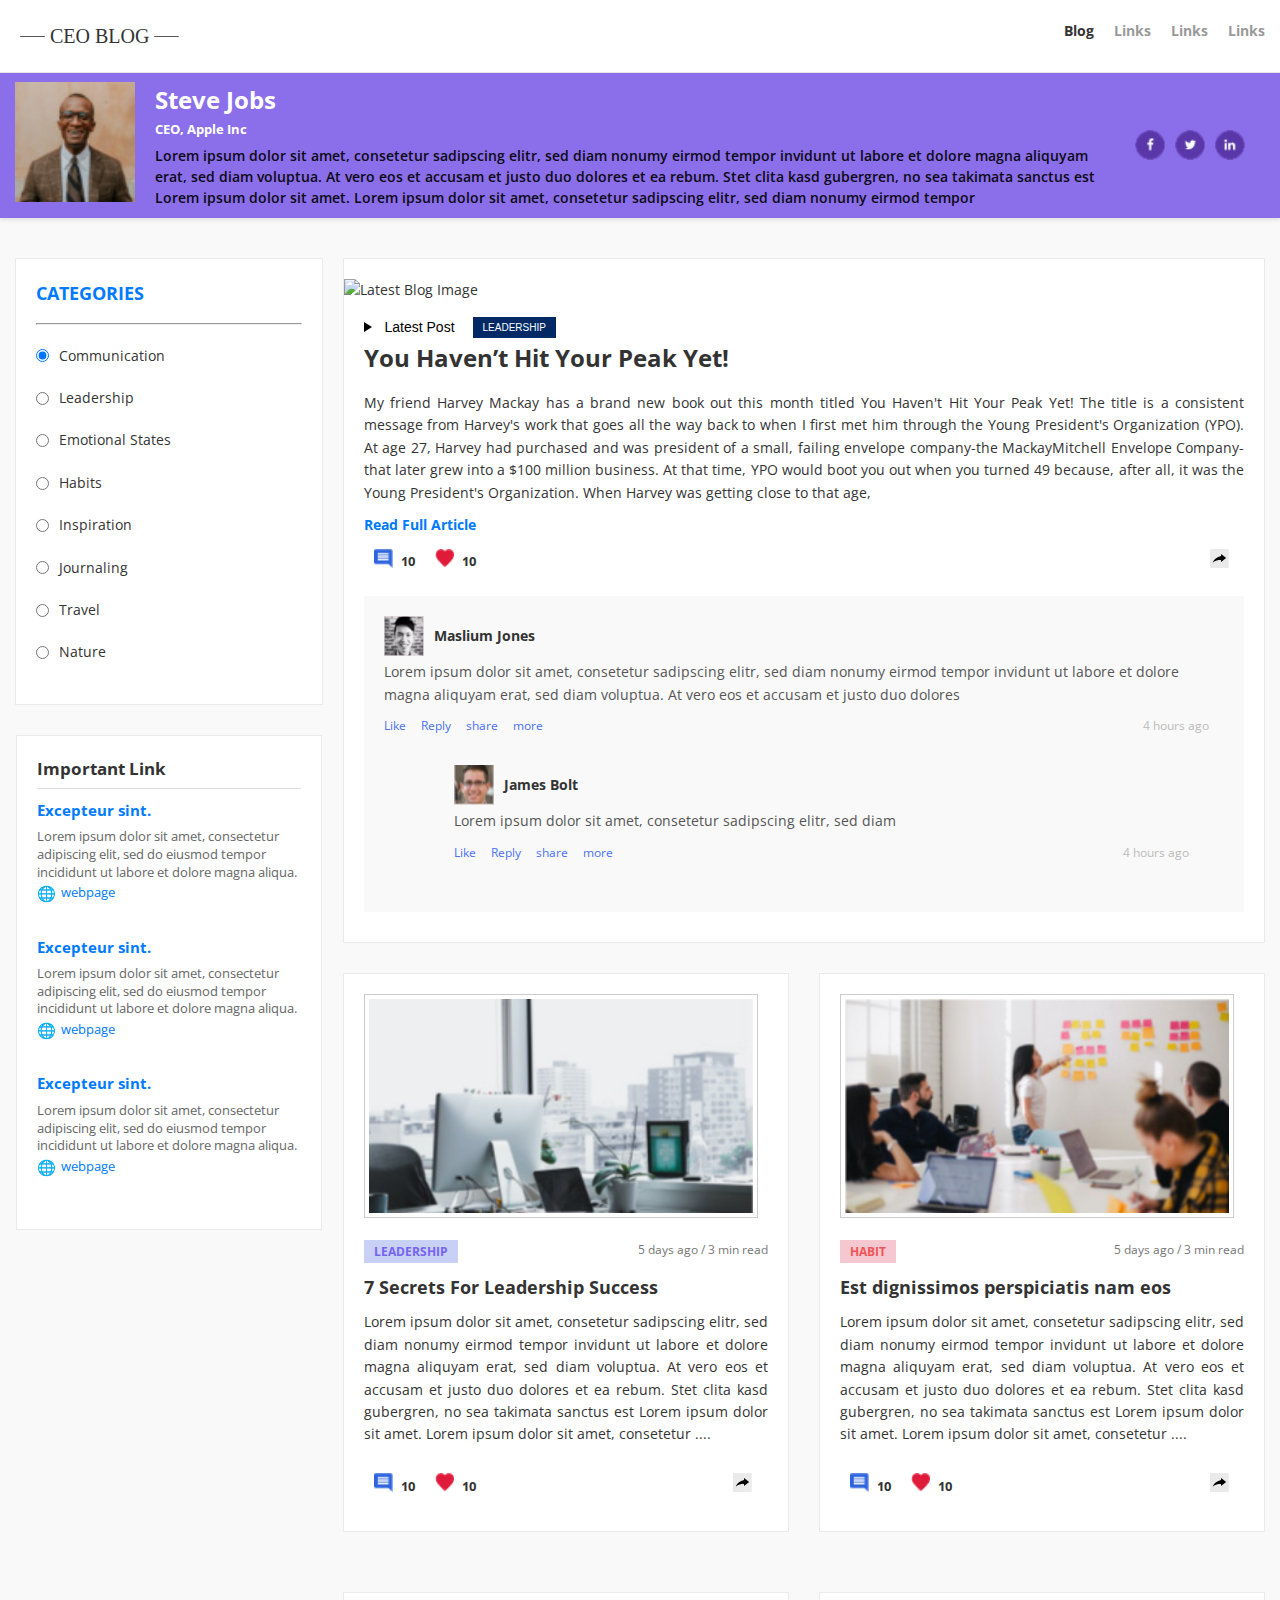
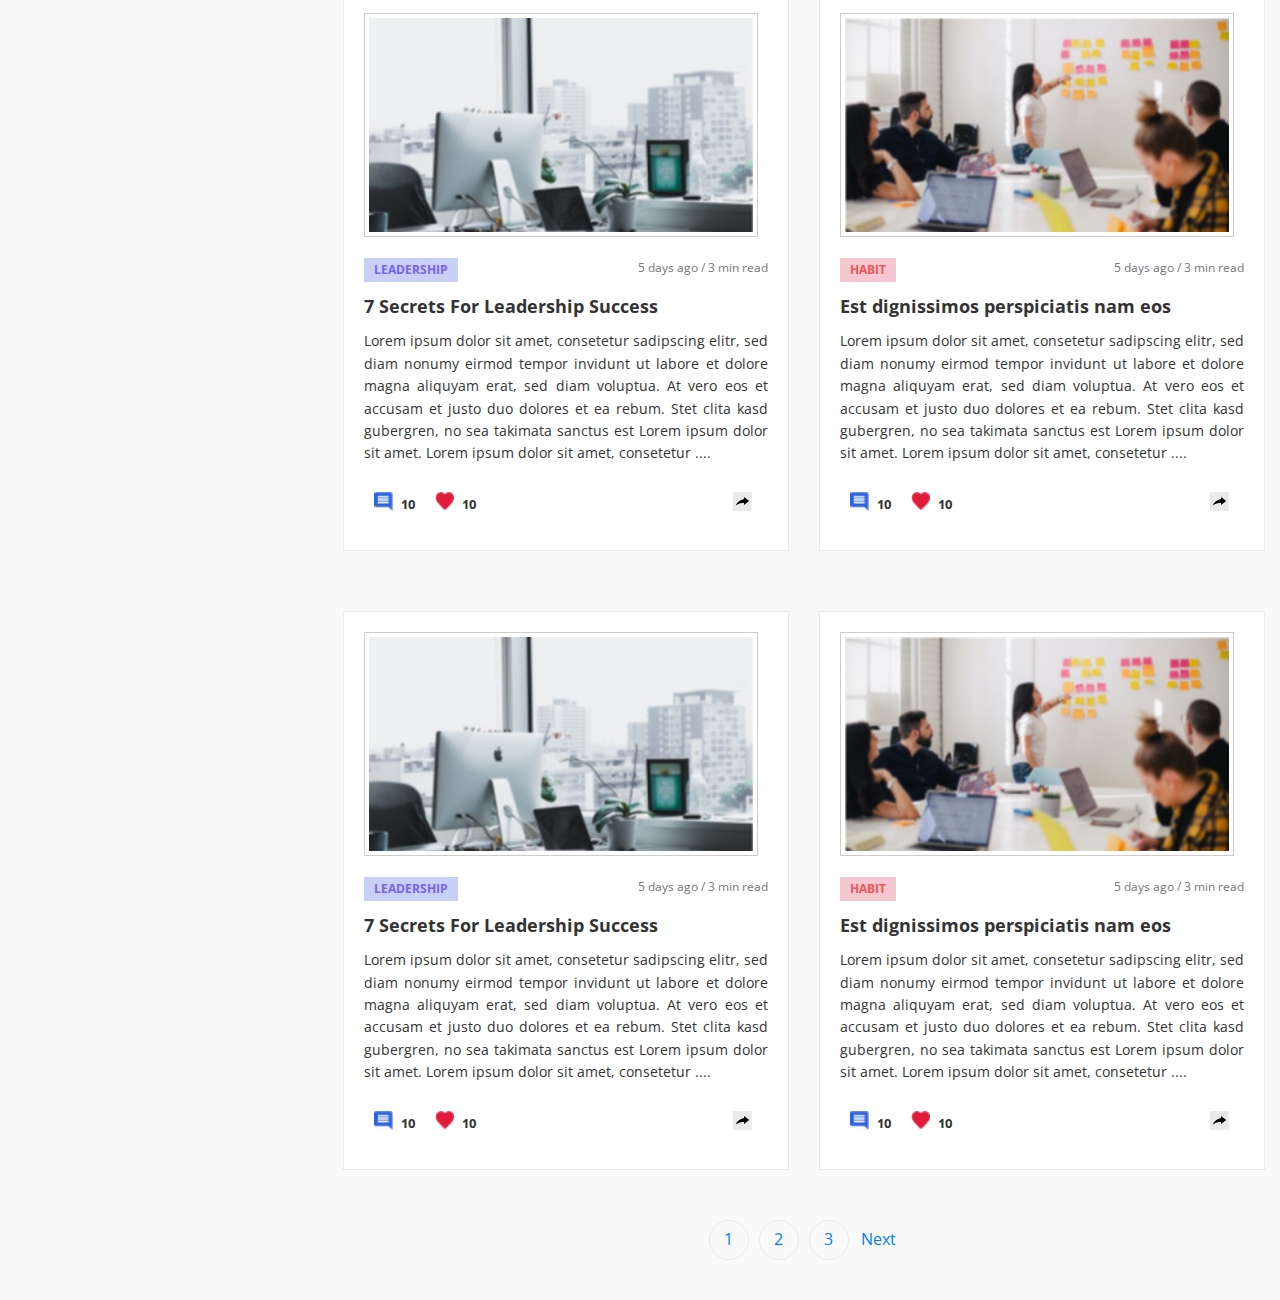
==== index.html @ 0f094ce0 "first commit" ====
<!DOCTYPE html>
<html lang="en">
  <head>
    <meta charset="UTF-8" />
    <meta name="viewport" content="width=device-width, initial-scale=1.0" />
    <title>CEO Blog</title>
    <!---------------------------------------------------- Google Fonts --------------------------------------------->
    <link
      href="https://fonts.googleapis.com/css2?family=Open+Sans:wght@400;700&display=swap"
      rel="stylesheet"
    />
    <!------------------------------------------------ -----CSS Stylesheet---------------------------------------------- -->
    <link rel="stylesheet" href="css/style.css" />
  </head>
  <body>
    <!-- ----------------------------------------------------Header Section --------------------------------------->
	<header class="header">
		<div class="container">
			<div class="logo">
				<div class="line"><img src="../assets/minus.png" alt=""></div>
				<a href="index.html">CEO BLOG</a>
				<div class="line"><img src="../assets//minus.png" alt=""></div>
			  </div>
			  
		  <nav class="navigation">
			<ul class="nav">
			  <li><a href="#">Blog</a></li>
			  <li class="nav-links"><a href="#">Links</a></li>
			  <li class="nav-links"><a href="#">Links</a></li>
			  <li class="nav-links"><a href="#">Links</a></li>
			</ul>
		  </nav>
		</div>
	  </header>
	  
	  <!-----------------------------------------------------Profile section -------------------------------------------->

	  <section class="profile">
        <div>
            <img src="../assets/steve.jpg" alt="" />
        </div>

        <div class="profile-content">
            <h2>Steve Jobs</h2>
            <h5>CEO, Apple Inc</h5>
            <p>
                Lorem ipsum dolor sit amet, consetetur sadipscing elitr, sed diam
                nonumy eirmod tempor invidunt ut labore et dolore magna aliquyam erat,
                sed diam voluptua. At vero eos et accusam et justo duo dolores et ea
                rebum. Stet clita kasd gubergren, no sea takimata sanctus est Lorem
                ipsum dolor sit amet. Lorem ipsum dolor sit amet, consetetur
                sadipscing elitr, sed diam nonumy eirmod tempor
            </p>
        </div>

        <div class="profile-icons">
            <img src="../assets/icon-fb.png" alt="" />
            <img src="../assets/icon-twitter.png" alt="" />
            <img src="../assets/icon-linkedin.png" alt="" />
        </div>
    </section>
    <!-- -------------------------------------------------------------Main Content Section-------------------------------------------------------- -->
    <main class="main-content">
      <div class="container">
        <!-- --------------------------------------------Sidebar ---------------------------------------------->
        <aside class="sidebar">
          <section class="categories">
            <h2>CATEGORIES</h2>
            <hr />
            <ul>
              <li>
                <label>
                  <input type="radio" name="category" checked />
                  Communication
                </label>
              </li>
              <li>
                <label>
                  <input type="radio" name="category" />
                  Leadership
                </label>
              </li>
              <li>
                <label>
                  <input type="radio" name="category" />
                  Emotional States
                </label>
              </li>
              <li>
                <label>
                  <input type="radio" name="category" />
                  Habits
                </label>
              </li>
              <li>
                <label>
                  <input type="radio" name="category" />
                  Inspiration
                </label>
              </li>
              <li>
                <label>
                  <input type="radio" name="category" />
                  Journaling
                </label>
              </li>
              <li>
                <label>
                  <input type="radio" name="category" />
                  Travel
                </label>
              </li>
              <li>
                <label>
                  <input type="radio" name="category" />
                  Nature
                </label>
              </li>
            </ul>
          </section>


		  <!----------------------------------------Link sections ------------------------------------->
		  <section class="important-links-section">
			<h2>Important Link</h2>
			<div class="link-card">
				<h3>Excepteur sint.</h3>
				<p>Lorem ipsum dolor sit amet, consectetur adipiscing elit, sed do eiusmod tempor incididunt ut labore et dolore magna aliqua.</p>
				<a href="#" class="webpage-link">
					<span class="icon">🌐</span> webpage
				</a>
			</div>
			<div class="link-card">
				<h3>Excepteur sint.</h3>
				<p>Lorem ipsum dolor sit amet, consectetur adipiscing elit, sed do eiusmod tempor incididunt ut labore et dolore magna aliqua.</p>
				<a href="#" class="webpage-link">
					<span class="icon">🌐</span> webpage
				</a>
			</div>
			<div class="link-card">
				<h3>Excepteur sint.</h3>
				<p>Lorem ipsum dolor sit amet, consectetur adipiscing elit, sed do eiusmod tempor incididunt ut labore et dolore magna aliqua.</p>
				<a href="#" class="webpage-link">
					<span class="icon">🌐</span> webpage
				</a>
			</div>
		</section>





        </aside>

        <!------------------------------------------------------ Blog Posts Section ------------------------------------------->
        <section class="blog-posts">
        
	
          <article class="post latest-post">
            <img   class="main-img" src="images/blog-image.jpg" alt="Latest Blog Image" />
			
<!-- -------------------------------------------------Latest Post----------------------------------------- -->

        
			<div class="latest-post-container">
				<div class="arrow"></div>
				<div class="latest-post-text">Latest Post</div>
				<button class="leadership-button">Leadership</button>
			</div>


     <!-----------------------------------------------------------text content ---------------------------------->
            <h1>You Haven’t Hit Your Peak Yet!</h1>
            <p>
				My friend Harvey Mackay has a brand new book out this month titled You Haven't Hit Your Peak Yet! The title is a
				consistent message from Harvey's work that goes all the way back to when I first met him through the Young
				President's Organization (YPO).
				At age 27, Harvey had purchased and was president of a small, failing envelope company-the MackayMitchell
				Envelope Company-that later grew into a $100 million business. At that time, YPO would boot you out when you
				turned 49 because, after all, it was the Young President's Organization. When Harvey was getting close to that age, 
            </p>
			<a href="blog-details.html">Read Full Article</a>

             <!--------------------------------------------------------Icons -------------------------------->
			 <div class="interaction-bar">

				<div class="interaction-item-main">

					<div class="interaction-item">
						<div class="icon"><img src="../assets/icon-comment.png" alt=""></div>
						<div class="count">10</div>
					</div>
					<div class="interaction-item">
						<div class="icon"><img src="../assets//icon-heart.png" alt=""></div>
						<div class="count">10</div>
					</div>
				</div>
				
				<div class="share-button">
					<span class="icon"><img src="../assets//icon-share.png" alt=""></span>
				</div>
			</div>


              <!--------------------------------------------  Coemment section---------------------------------------------------->

			  <div class="comment">
				<div class="comment-author">
					<img src="../assets//johne.jpg" alt="User Image">
					<span class="author-name">Maslium Jones</span>
				</div>
				<div class="comment-content">
					Lorem ipsum dolor sit amet, consetetur sadipscing elitr, sed diam nonumy eirmod tempor invidunt ut labore et dolore magna aliquyam erat, sed diam voluptua. At vero eos et accusam et justo duo dolores
				</div>
				<div class="comment-actions">
					<span>Like</span> <span>Reply</span> <span>share</span> <span>more</span>
					<span class="time">4 hours ago</span>
				</div>
			
				<div class="comment reply">
					<div class="comment-author">
						<img src="../assets//james.jpg" alt="User Image">
						<span class="author-name">James Bolt</span>
					</div>
					<div class="comment-content">
						Lorem ipsum dolor sit amet, consetetur sadipscing elitr, sed diam
					</div>
					<div class="comment-actions">
						<span>Like</span> <span>Reply</span> <span>share</span> <span>more</span>
						<span class="time">4 hours ago</span>
					</div>
				</div>
			</div>
			

          </article>



          <!-- -----------------------------Other Posts Grid ------------------>
          <div class="posts-grid">

        <article class="post">
              
			<div>
                <img class="posts-img" src="../assets/rblog-1.jpg" alt="Post Image 2" />
                <div class="post-meta">
					<span class="leadership-button-posts">LEADERSHIP</span>
					<span>5 days ago / 3 min read</span>
					
				  </div>
				
				<h2>7 Secrets For Leadership Success</h2>
                <p>
					Lorem ipsum dolor sit amet, consetetur sadipscing elitr, sed diam
					nonumy eirmod tempor invidunt ut labore et dolore magna
					aliquyam erat, sed diam voluptua. At vero eos et accusam et justo
					duo dolores et ea rebum. Stet clita kasd gubergren, no sea
					takimata sanctus est Lorem ipsum dolor sit amet. Lorem ipsum
					dolor sit amet, consetetur ....
                </p>
               
            </div>

          
             <!-------------------------------------------------------------Comment , Heart etc Icons ------------------------------------------>
			 
			 <div class="interaction-bar">

				<div class="interaction-item-main">

					<div class="interaction-item">
						<div class="icon"><img src="../assets/icon-comment.png" alt=""></div>
						<div class="count">10</div>
					</div>
					<div class="interaction-item">
						<div class="icon"><img src="../assets//icon-heart.png" alt=""></div>
						<div class="count">10</div>
					</div>
				</div>
				
				<div class="share-button">
					<span class="icon"><img src="../assets//icon-share.png" alt=""></span>
				</div>
			</div>
           
		</article>
        <article class="post">
              
			<div>
                <img class="posts-img" src="../assets/rblog-2.jpg" alt="Post Image 2" />
                <div class="post-meta">
					<span class="habit-button-posts">HABIT</span>
					<span>5 days ago / 3 min read</span>
					
				  </div>
				
				<h2>Est dignissimos perspiciatis nam eos</h2>
                <p>
					Lorem ipsum dolor sit amet, consetetur sadipscing elitr, sed diam
					nonumy eirmod tempor invidunt ut labore et dolore magna
					aliquyam erat, sed diam voluptua. At vero eos et accusam et justo
					duo dolores et ea rebum. Stet clita kasd gubergren, no sea
					takimata sanctus est Lorem ipsum dolor sit amet. Lorem ipsum
					dolor sit amet, consetetur ....
                </p>
               
            </div>

          
             <!--Icons -->
			 <div class="interaction-bar">
				<div class="interaction-item">
					<span class="icon"><img src="../assets/icon-comment.png" alt=""></span>
					<span class="count">10</span>
				</div>
				<div class="interaction-item">
					<span class="icon"><img src="../assets//icon-heart.png" alt=""></span>
					<span class="count">10</span>
				</div>
				<div class="share-button">
					<span class="icon"><img src="../assets//icon-share.png" alt=""></span>
				</div>
			</div>

           
		</article>
        <article class="post">
              
			<div>
                <img class="posts-img" src="../assets/rblog-1.jpg" alt="Post Image 2" />
                <div class="post-meta">
					<span class="leadership-button-posts">LEADERSHIP</span>
					<span>5 days ago / 3 min read</span>
					
				  </div>
				
				<h2>7 Secrets For Leadership Success</h2>
                <p>
					Lorem ipsum dolor sit amet, consetetur sadipscing elitr, sed diam
					nonumy eirmod tempor invidunt ut labore et dolore magna
					aliquyam erat, sed diam voluptua. At vero eos et accusam et justo
					duo dolores et ea rebum. Stet clita kasd gubergren, no sea
					takimata sanctus est Lorem ipsum dolor sit amet. Lorem ipsum
					dolor sit amet, consetetur ....
                </p>
               
            </div>

          
             <!-------------------------------------------------------------Comment , Heart etc Icons ------------------------------------------>
			 
			 <div class="interaction-bar">

				<div class="interaction-item-main">

					<div class="interaction-item">
						<div class="icon"><img src="../assets/icon-comment.png" alt=""></div>
						<div class="count">10</div>
					</div>
					<div class="interaction-item">
						<div class="icon"><img src="../assets//icon-heart.png" alt=""></div>
						<div class="count">10</div>
					</div>
				</div>
				
				<div class="share-button">
					<span class="icon"><img src="../assets//icon-share.png" alt=""></span>
				</div>
			</div>
           
		</article>
        <article class="post">
              
			<div>
                <img class="posts-img" src="../assets/rblog-2.jpg" alt="Post Image 2" />
                <div class="post-meta">
					<span class="habit-button-posts">HABIT</span>
					<span>5 days ago / 3 min read</span>
					
				  </div>
				
				<h2>Est dignissimos perspiciatis nam eos</h2>
                <p>
					Lorem ipsum dolor sit amet, consetetur sadipscing elitr, sed diam
					nonumy eirmod tempor invidunt ut labore et dolore magna
					aliquyam erat, sed diam voluptua. At vero eos et accusam et justo
					duo dolores et ea rebum. Stet clita kasd gubergren, no sea
					takimata sanctus est Lorem ipsum dolor sit amet. Lorem ipsum
					dolor sit amet, consetetur ....
                </p>
               
            </div>

          
             <!--Icons -->
			 <div class="interaction-bar">
				<div class="interaction-item">
					<span class="icon"><img src="../assets/icon-comment.png" alt=""></span>
					<span class="count">10</span>
				</div>
				<div class="interaction-item">
					<span class="icon"><img src="../assets//icon-heart.png" alt=""></span>
					<span class="count">10</span>
				</div>
				<div class="share-button">
					<span class="icon"><img src="../assets//icon-share.png" alt=""></span>
				</div>
			</div>

           
		</article>
        <article class="post">
              
			<div>
                <img class="posts-img" src="../assets/rblog-1.jpg" alt="Post Image 2" />
                <div class="post-meta">
					<span class="leadership-button-posts">LEADERSHIP</span>
					<span>5 days ago / 3 min read</span>
					
				  </div>
				
				<h2>7 Secrets For Leadership Success</h2>
                <p>
					Lorem ipsum dolor sit amet, consetetur sadipscing elitr, sed diam
					nonumy eirmod tempor invidunt ut labore et dolore magna
					aliquyam erat, sed diam voluptua. At vero eos et accusam et justo
					duo dolores et ea rebum. Stet clita kasd gubergren, no sea
					takimata sanctus est Lorem ipsum dolor sit amet. Lorem ipsum
					dolor sit amet, consetetur ....
                </p>
               
            </div>

          
             <!-------------------------------------------------------------Comment , Heart etc Icons ------------------------------------------>
			 
			 <div class="interaction-bar">

				<div class="interaction-item-main">

					<div class="interaction-item">
						<div class="icon"><img src="../assets/icon-comment.png" alt=""></div>
						<div class="count">10</div>
					</div>
					<div class="interaction-item">
						<div class="icon"><img src="../assets//icon-heart.png" alt=""></div>
						<div class="count">10</div>
					</div>
				</div>
				
				<div class="share-button">
					<span class="icon"><img src="../assets//icon-share.png" alt=""></span>
				</div>
			</div>
           
		</article>
        <article class="post">
              
			<div>
                <img class="posts-img" src="../assets/rblog-2.jpg" alt="Post Image 2" />
                <div class="post-meta">
					<span class="habit-button-posts">HABIT</span>
					<span>5 days ago / 3 min read</span>
					
				  </div>
				
				<h2>Est dignissimos perspiciatis nam eos</h2>
                <p>
					Lorem ipsum dolor sit amet, consetetur sadipscing elitr, sed diam
					nonumy eirmod tempor invidunt ut labore et dolore magna
					aliquyam erat, sed diam voluptua. At vero eos et accusam et justo
					duo dolores et ea rebum. Stet clita kasd gubergren, no sea
					takimata sanctus est Lorem ipsum dolor sit amet. Lorem ipsum
					dolor sit amet, consetetur ....
                </p>
               
            </div>

          
             <!--Icons -->
			 <div class="interaction-bar">
				<div class="interaction-item">
					<span class="icon"><img src="../assets/icon-comment.png" alt=""></span>
					<span class="count">10</span>
				</div>
				<div class="interaction-item">
					<span class="icon"><img src="../assets//icon-heart.png" alt=""></span>
					<span class="count">10</span>
				</div>
				<div class="share-button">
					<span class="icon"><img src="../assets//icon-share.png" alt=""></span>
				</div>
			</div>

           
		</article>
       
      
            <!-- Add more posts as needed -->
          </div>

          <!-- ------------------------------------------Pagination -->
          <div class="pagination">
           
            <a href="#" class="page-number active">1</a>
            <a href="#" class="page-number">2</a>
            <a href="#" class="page-number">3</a>
            <a href="#" class="next">Next</a>
          </div>
        </section>
      </div>
    </main>

    
  </body>
</html>
---- css/style.css ----
/*-------------------------------- General Styles --------------------------------*/
* {
    margin: 0;
    padding: 0;
    box-sizing: border-box;
}

body {
    font-family: 'Open Sans', sans-serif;
    font-size: 14px;
    color: #333;
    background-color: #f9f9f9;
    line-height: 1.6;
}

/*-------------------------------- Container --------------------------------*/
.container {
    margin: 0 auto;
    padding: 0 15px;
    display: flex;
    justify-content: space-between;
}

/*-------------------------------- Header --------------------------------*/
.header {
    background-color: #fff;
    border-bottom: 1px solid #eaeaea;
}

.nav a {
    font-weight: bold;
}

.nav-links a {
    opacity: 50%;
}

/*-------------------------------- Logo Setup --------------------------------*/
.header .logo {
    display: flex;
    align-items: center;
}

.line {
    flex: 3;
    text-align: center;
    margin: 0 5px;
}

.line img {
    width: 25px;
    height: 5px;
    display: block;
    margin: 0 auto;
}

.header .logo a {
    font-family: 'Times New Roman', Times, serif;
    font-size: 20px;
    color: #333;
    text-decoration: none;
    display: block;
    padding: 20px 0;
}

.navigation ul {
    list-style: none;
    display: flex;
    gap: 20px;
}

.navigation ul li a {
    color: #333;
    text-decoration: none;
    padding: 20px 0;
    display: block;
    transition: color 0.3s ease;
}

.navigation ul li a:hover,
.navigation ul li a:focus,
.navigation ul li a:active {
    color: #007bff;
}

/*-------------------------------- Profile Section --------------------------------*/
.profile {
    display: flex;
    align-items: center;
    background-color: #8B6FEA;
    color: white;
    box-shadow: 0 2px 4px rgba(0, 0, 0, 0.1);
    margin: 0 auto;
    padding: 0 15px;
    width: 100%;
    box-sizing: border-box;
}

.profile > div {
    margin-right: 20px;
}

.profile img {
    width: 120px;
    height: 120px;
    object-fit: cover;
}

.profile-content {
    flex: 1;
}

.profile-content h2 {
    
    font-size: 1.5rem;
    margin-top: 0.5rem;
}

.profile-content h5 {
   
    font-size: 0.8rem;
}

.profile-content p {
    margin-top: 5px;
    margin-bottom: 10px;
    line-height: 1.5;
    color: #0C0A15;
    font-weight: 600;
}

.profile-icons {
    display: flex;
    align-items: center;
}

.profile-icons img {
    width: 30px;
    height: 30px;
    margin-left: 10px;
}

/*-------------------------------- Main Content --------------------------------*/
.main-content {
    display: flex;
    padding: 40px 0;
}

/*-------------------------------- Sidebar --------------------------------*/
.sidebar {
    flex: 1;
    margin-right: 20px;
    
}

.sidebar section {
    background-color: #fff;
    padding: 20px;
    margin-bottom: 30px;
    border: 1px solid #eaeaea;
}

.sidebar h2 {
    font-size: 18px;
    margin-bottom: 15px;
    color: #007bff;
}

.sidebar ul {
    list-style: none;
}

.sidebar ul li {
    margin-bottom: 10px;
    margin: 20px 0;
}

.sidebar ul li label {
    display: flex;
    align-items: center;
    cursor: pointer;
    transition: color 0.3s ease;
}

.sidebar ul li label:hover {
    color: #007bff;
}

.sidebar ul li input[type="radio"] {
    margin-right: 10px;
}


/*-------------------------------- Important Links --------------------------------*/
.important-links-section {
   
    padding: 20px;
    margin: 20px 1px;
    border: 1px solid #ddd;
    background-color: #fff;
}

.important-links-section h2 {
    font-size: 1.2em;
    margin-bottom: 10px;
    color: #333;
    border-bottom: 1px solid #ddd;
    padding-bottom: 5px;
}

.link-card {
    margin-bottom: 20px;
    padding-bottom: 10px;
}

.link-card h3 {
    font-size: 1.1em;
    color: #007bff;
    margin-bottom: 5px;
}

.link-card p {
    font-size: 0.9em;
    color: #666;
    line-height: 1.4;
}

.webpage-link {
    display: inline-flex;
    align-items: center;
    font-size: 0.9em;
    color: #007bff;
    text-decoration: none;
}

.webpage-link .icon {
    margin-right: 5px;
    font-size: 1.2em;
}



/*-------------------------------- Latest Post Section --------------------------------*/
.latest-post-container {
    display: flex;
    align-items: center;
    font-family: Arial, sans-serif;
    gap: 8px;
}

.arrow {
    width: 0;
    height: 0;
    border-top: 5px solid transparent;
    border-bottom: 5px solid transparent;
    border-left: 8px solid black;
    margin-right: 5px;
}

.latest-post-text {
    font-size: 14px;
    color: black;
    margin-right: 10px;
}

.leadership-button {
    background-color: #002966;
    color: white;
    font-size: 10px;
    padding: 5px 10px;
    text-transform: uppercase;
    border: none;
}

/*------------------------------  comment section 1------------------------ */


.comment {
    
    padding: 10px;
    margin: 10px 0;
    background-color: #f9f9f9;
}

.comment-author {
    display: flex;
    align-items: center;
    margin-bottom: 5px;
}

.comment-author img {
    width: 40px;
    height: 40px;
  
    margin-right: 10px;
}

.author-name {
    font-weight: bold;
    font-size: 14px;
}

.comment-content {
    margin-bottom: 10px;
    font-size: 14px;
    color: #555;
}

.comment-actions {
    display: flex;
    align-items: center;
    font-size: 12px;
    color: #4b71f9;
}

.comment-actions span {
    margin-right: 15px;
    cursor: pointer;
}

.comment-actions .time {
    margin-left: auto;
    color: #bbb;
}

.reply {
    margin-left: 50px;
  
    padding-left: 10px;
}



/*-------------------------------- Icons (Comment, Heart, etc.) --------------------------------*/
.interaction-bar {
    display: flex;
    justify-content: space-between;
    align-items: center;
    padding: 10px;
    background-color: #fff;
}

.interaction-item-main {
    display: flex;
}

.interaction-item {
    display: flex;
    gap: 0.5rem;
    align-items: center;
    margin-right: 20px;
}

.interaction-item .icon img {
    width: 1.2rem;
    height: 1.2rem;
}

.interaction-item .count {
    font-size: 0.8rem;
    color: #333;
    font-weight: bold;
}

.share-button {
    margin-left: auto;
    display: flex;
    align-items: center;
    justify-content: center;
    width: 30px;
    height: 30px;
    color: #fff;
    cursor: pointer;
}

.share-button .icon {
    font-size: 1em;
}

/*-------------------------------- Blog Posts --------------------------------*/
.blog-posts,
.blog-details {
    flex: 3;
}

.post,
.post-detail {
    background-color: #fff;
    padding: 20px;
    margin-bottom: 30px;
    border: 1px solid #eaeaea;
    
}

.post .posts-img,
.post-detail img {
    border: 1px solid #ccc;
    padding: 4px;
    background-color: white;
    width: calc(100% - 10px);
    height: auto;
    margin-bottom: 15px;
}

.post h2,
.post-detail h1 {
    font-size: 18px;
    margin-bottom: 10px;
    color: #333;
}

.post p,
.post-detail p {
    margin-bottom: 15px;
    text-align: justify;
    font-size: 14px;
}

.post-meta {
    display: flex;
    justify-content: space-between;
    font-size: 12px;
    color: #777;
    margin-bottom: 10px;
}

.post-meta span {
    display: inline-block;
}

.latest-post h1 {
    font-size: 24px;
    margin-bottom: 15px;
}

.latest-post p {
    font-size: 14px;
    margin-bottom: 10px;
}

.latest-post .main-img {
    width: calc(100% + 40px);
    height: auto;
    margin: -20px -20px 15px -20px;
}

.latest-post a {
    color: #007bff;
    text-decoration: none;
    font-weight: bold;
    transition: color 0.3s ease;
}

.latest-post a:hover {
    color: #0056b3;
}

/*-------------------------------- Posts Grid --------------------------------*/
.posts-grid {
    display: flex;
    gap: 30px;
    flex-wrap: wrap;
}

.posts-grid .post {
    flex: 1 1 calc(50% - 15px);
}

/*-------------------------------- Pagination --------------------------------*/
.pagination {
    display: flex;
    justify-content: center;
    align-items: center;
    gap: 10px;
    margin-top: 20px;
}

.pagination a {
    width: 40px;
    height: 40px;
    display: flex;
    justify-content: center;
    align-items: center;
    text-decoration: none;
    color: #007bff;
    transition: background-color 0.3s ease;
    font-size: 16px;
}

.pagination .page-number {
    border: 1px solid #eaeaea;
    border-radius: 50%;
}

.pagination .page-number:hover {
    background-color: #eaeaea;
}



/*-------------------------extra section page 2-------------------*/


.leadership-button-posts,
.habit-button-posts {
    background: #007bff;
   
   
    padding: 2px 10px;
    cursor: pointer;
    font-weight: bold;
   
}

.leadership-button-posts {
    background: #C8D0F5;
    color:#7563F1 ;
}

.habit-button-posts {
    background: #F5C8D1;
    color: #F15456;
}








/*-------------------------extra section page 2-------------------*/
.main-img2 {
    width: 100%;
}

.blog-container {
    margin: 0 auto;
    background: #fff;
    padding: 20px;
}

/* Blog Header - Responsive */
.blog-header {
    display: flex;
    align-items: flex-start; /* Align items to the top */
    font-size: 14px;
    background-color: #F4F4F4;
    padding: 5px;
    line-height: 1.3;
    margin-left: 70%;
    max-width: 100%;
}

.blog-header-img img {
    height: 100%;
    max-height: 100px;
    object-fit: cover;
    margin-right: 10px;
}

.blog-header-content {
    flex-grow: 1;
}

.blog-header-content h2 {
    font-size: 16px;
    margin: 0;
}

.blog-header-content p {
    padding: 5px 0;
    font-size: 12px;
    color: #666;
    margin: 0;
}

/* Comments Section */
.comments-section h3 {
    font-size: 16px;
    margin-bottom: 10px;
}

.comment {
    padding: 20px;
}

.comment-img {
    display: flex;
    align-items: center;
    gap: 6px;
}

.comment-author-img {
    display: flex;
    align-items: center;
    gap: 6px;
}

.comment-author {
    font-weight: bold;
}

.comment-time {
    font-size: 12px;
    color: #afa7a7;
    margin-bottom: 5px;
}










.show-all {
    display: block;
    text-align: center;
    margin-top: 15px;
    color: #007BFF;
    text-decoration: none;
}

.yammer-integration {
    display: block;
    text-align: left;
    margin-top: 20px;
    color: #007BFF;
    text-decoration: none;
}

/* Textarea */
textarea {
    width: 100%;
    padding: 20px;
    margin-bottom: 20px;
    border: 1px solid #44A5F8;
    font-family: inherit;
    font-size: 12px;
    resize: none;
}

textarea::placeholder {
    color: #44A5F8;
    opacity: 1;
}

/* Recommended Section */
.recommended {
    display: flex;
    flex-direction: column;
    background-color: #EDEDED;
    text-align: center;
    width: 100%;
    padding: 100px 300px;
    gap: 50px;
}

/*---------------------------------------------------show all 8-------------------------------*/

.show-box {
    display: flex;
    align-items: center;
    justify-content: center; /* Center the content horizontally */
}

.show-box .line2 {
    flex: 1; /* Allow the lines to take up equal space */
    text-align: center;
    margin: 0 2px;
    display: flex;
    justify-content: center; /* Center the image within the line */
    align-items: center;
}

.show-box .line2 img {
    width: 100%; /* Make the image take up the full width of its container */
    max-width: 450px; /* Set a maximum width for larger screens */
    height: 8px;
}

.show-box .show-all {
    margin: 0 5px; /* Add some spacing around the "Show all 8" text */
    font-weight: bold; /* Make the text bold */
}

/* Media Query for smaller screens */
@media (max-width: 768px) {
    .show-box .line2 img {
        max-width: 300px; /* Reduce the width for tablets */
        height: 6px; /* Adjust height if needed */
    }

    .show-box .show-all {
        margin: 0 3px; /* Reduce spacing around the text */
    }
}

/* Media Query for very small screens (mobile phones) */
@media (max-width: 480px) {
    .show-box .line2 img {
        max-width: 200px; /* Further reduce the width for mobile phones */
        height: 4px; /* Adjust height if needed */
    }

    .show-box .show-all {
        margin: 0 2px; /* Further reduce spacing around the text */
        font-size: 14px; /* Adjust font size for better readability on small screens */
    }
}








/*--------------------------------------------------------------------------- Responsive Design ----------------------------------------*/
@media (max-width: 768px) {
    .blog-header {
        flex-direction: column; /* Stack image and content vertically */
        align-items: center; /* Center the items */
        margin-left: 0; /* Reset margin for smaller screens */
    }

    .blog-header-img img {
        max-height: none; /* Remove the height limit */
        width: 100%; /* Make the image full width */
        margin-right: 0; /* Remove right margin */
        margin-bottom: 10px; /* Add margin below the image */
    }

    .blog-header-content h2 {
        font-size: 18px; /* Adjust heading size */
        text-align: center; /* Center the text */
    }

    .blog-header-content p {
        font-size: 14px; /* Adjust paragraph size */
        text-align: center; /* Center the text */
    }

    .comment {
        padding: 10px; /* Reduce padding on smaller screens */
    }

    textarea {
        font-size: 14px; /* Increase font size for better readability */
        padding: 15px; /* Adjust padding for smaller screens */
    }

    .recommended {
        padding: 50px 20px; /* Adjust padding for smaller screens */
    }
}

@media (max-width: 480px) {
    .blog-header-content h2 {
        font-size: 16px; /* Further reduce heading size */
    }

    .blog-header-content p {
        font-size: 12px; /* Further reduce paragraph size */
    }

    textarea {
        font-size: 12px; /* Adjust font size for smaller screens */
        padding: 10px; /* Reduce padding for small screens */
    }

    .recommended {
        padding: 30px 10px; /* Further adjust padding for very small screens */
    }
}



@media (max-width: 992px) {
    .main-content {
        flex-direction: column;
    }
    .profile {
        order: 1;
    }

    
    .sidebar {
        order: 2;
        margin-right: 0;
        margin-top: 20px;
        display: flex;
        flex-direction: column;
    }

    .important-links-section {
        order: 3;
        width: 100%;
        margin-top: 10px;
    }

    .blog-posts {
        order: 4;
        margin-top: 20px;
    }
}

@media (max-width: 576px) {
    .container {
        flex-direction: column;
        width: 100%;
    }

    .header .logo a {
        text-align: center;
        font-size: 1.2rem;
    }

    .navigation ul {
        flex-direction: column;
        align-items: center;
    }

    .profile {
        flex-direction: column;
        align-items: center;
        text-align: center;
       
    }

    .profile img {
        margin-bottom: 15px;
        margin-top: 15px ;
    }

    .sidebar {
        order: 2;
        margin-bottom: 20px;
    }

    .important-links-section {
        order: 3;
        margin-bottom: 20px;
    }

    .blog-posts {
        order: 4;
        margin-top: 20px;
    }

    .posts-grid .post {
        flex: 1 1 100%;
    }
}

/* Mobile Responsive Styles */
@media only screen and (max-width: 600px) {
    .leadership-button-posts,
    .habit-button-posts {
        padding: 2px 10px;  /* Increase padding for better touch targets */
        font-size: 12px;    /* Increase font size for readability on small screens */
             /* Make buttons full-width on mobile */
        display: block;     /* Ensure buttons stack vertically */
        text-align: center; /* Center text within the button */
    }
}
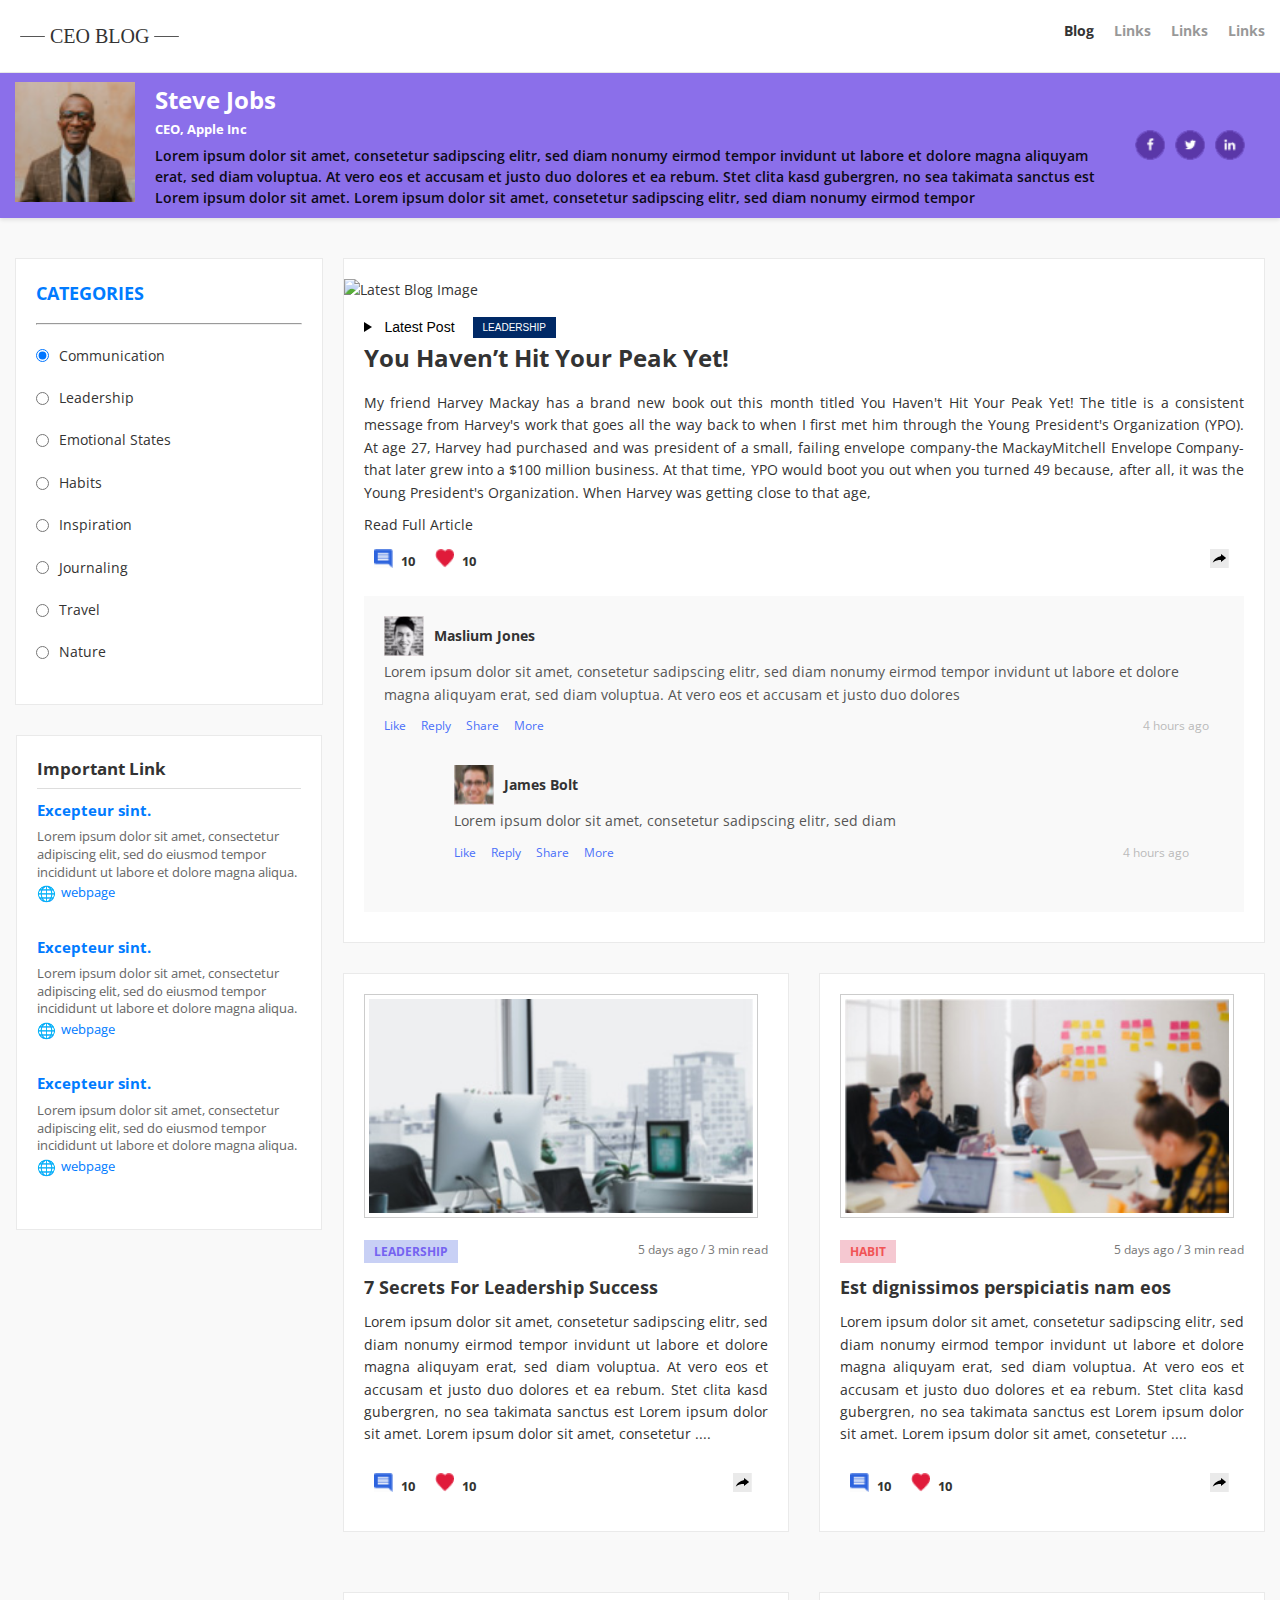
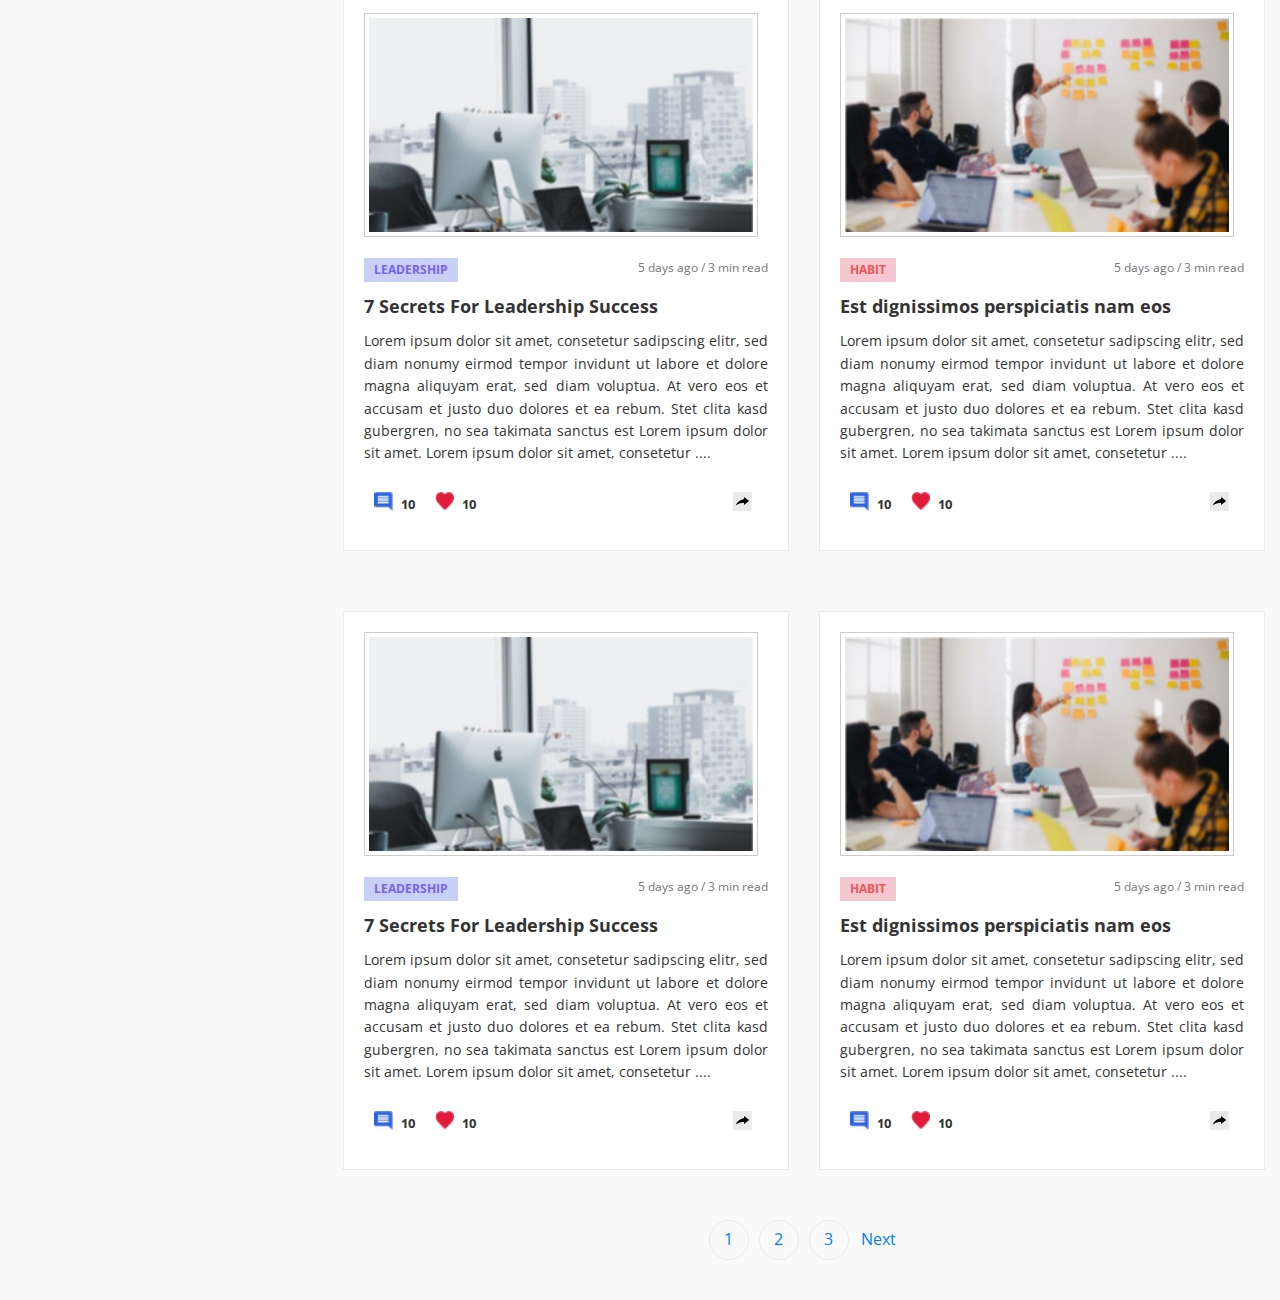
==== commit 5cecbaf3: "second commit" ====
--- a/index.html
+++ b/index.html
@@ -37,7 +37,7 @@
 
 	  <section class="profile">
         <div>
-            <img src="../assets/steve.jpg" alt="" />
+            <img src="./assets/steve.jpg" alt="" />
         </div>
 
         <div class="profile-content">
@@ -54,9 +54,9 @@
         </div>
 
         <div class="profile-icons">
-            <img src="../assets/icon-fb.png" alt="" />
-            <img src="../assets/icon-twitter.png" alt="" />
-            <img src="../assets/icon-linkedin.png" alt="" />
+            <img src="./assets/icon-fb.png" alt="" />
+            <img src="./assets/icon-twitter.png" alt="" />
+            <img src="./assets/icon-linkedin.png" alt="" />
         </div>
     </section>
     <!-- -------------------------------------------------------------Main Content Section-------------------------------------------------------- -->
@@ -156,86 +156,76 @@
         <section class="blog-posts">
         
 	
-          <article class="post latest-post">
-            <img   class="main-img" src="images/blog-image.jpg" alt="Latest Blog Image" />
-			
-<!-- -------------------------------------------------Latest Post----------------------------------------- -->
-
-        
-			<div class="latest-post-container">
-				<div class="arrow"></div>
-				<div class="latest-post-text">Latest Post</div>
-				<button class="leadership-button">Leadership</button>
-			</div>
-
-
-     <!-----------------------------------------------------------text content ---------------------------------->
-            <h1>You Haven’t Hit Your Peak Yet!</h1>
-            <p>
-				My friend Harvey Mackay has a brand new book out this month titled You Haven't Hit Your Peak Yet! The title is a
-				consistent message from Harvey's work that goes all the way back to when I first met him through the Young
-				President's Organization (YPO).
-				At age 27, Harvey had purchased and was president of a small, failing envelope company-the MackayMitchell
-				Envelope Company-that later grew into a $100 million business. At that time, YPO would boot you out when you
-				turned 49 because, after all, it was the Young President's Organization. When Harvey was getting close to that age, 
-            </p>
-			<a href="blog-details.html">Read Full Article</a>
-
-             <!--------------------------------------------------------Icons -------------------------------->
-			 <div class="interaction-bar">
-
-				<div class="interaction-item-main">
-
-					<div class="interaction-item">
-						<div class="icon"><img src="../assets/icon-comment.png" alt=""></div>
-						<div class="count">10</div>
-					</div>
-					<div class="interaction-item">
-						<div class="icon"><img src="../assets//icon-heart.png" alt=""></div>
-						<div class="count">10</div>
-					</div>
-				</div>
-				
-				<div class="share-button">
-					<span class="icon"><img src="../assets//icon-share.png" alt=""></span>
-				</div>
-			</div>
-
-
-              <!--------------------------------------------  Coemment section---------------------------------------------------->
-
-			  <div class="comment">
-				<div class="comment-author">
-					<img src="../assets//johne.jpg" alt="User Image">
-					<span class="author-name">Maslium Jones</span>
-				</div>
-				<div class="comment-content">
-					Lorem ipsum dolor sit amet, consetetur sadipscing elitr, sed diam nonumy eirmod tempor invidunt ut labore et dolore magna aliquyam erat, sed diam voluptua. At vero eos et accusam et justo duo dolores
-				</div>
-				<div class="comment-actions">
-					<span>Like</span> <span>Reply</span> <span>share</span> <span>more</span>
-					<span class="time">4 hours ago</span>
-				</div>
-			
-				<div class="comment reply">
+			<a href="detail.html">
+				<article class="post latest-post">
+				  <img class="main-img" src="images/blog-image.jpg" alt="Latest Blog Image" />
+				  
+				  <!-- Latest Post -->
+				  <div class="latest-post-container">
+					<div class="arrow"></div>
+					<div class="latest-post-text">Latest Post</div>
+					<button class="leadership-button">Leadership</button>
+				  </div>
+			  
+				  <!-- Text Content -->
+				  <h1>You Haven’t Hit Your Peak Yet!</h1>
+				  <p>
+					My friend Harvey Mackay has a brand new book out this month titled You Haven't Hit Your Peak Yet! The title is a
+					consistent message from Harvey's work that goes all the way back to when I first met him through the Young
+					President's Organization (YPO).
+					At age 27, Harvey had purchased and was president of a small, failing envelope company-the MackayMitchell
+					Envelope Company-that later grew into a $100 million business. At that time, YPO would boot you out when you
+					turned 49 because, after all, it was the Young President's Organization. When Harvey was getting close to that age, 
+				  </p>
+				  <a href="blog-details.html">Read Full Article</a>
+			  
+				  <!-- Icons -->
+				  <div class="interaction-bar">
+					<div class="interaction-item-main">
+					  <div class="interaction-item">
+						<div class="icon"><img src="./assets/icon-comment.png" alt=""></div>
+						<div class="count">10</div>
+					  </div>
+					  <div class="interaction-item">
+						<div class="icon"><img src="./assets//icon-heart.png" alt=""></div>
+						<div class="count">10</div>
+					  </div>
+					</div>
+					<div class="share-button">
+					  <span class="icon"><img src="./assets//icon-share.png" alt=""></span>
+					</div>
+				  </div>
+			  
+				  <!-- Comment Section -->
+				  <div class="comment">
 					<div class="comment-author">
-						<img src="../assets//james.jpg" alt="User Image">
+					  <img src="./assets//johne.jpg" alt="User Image">
+					  <span class="author-name">Maslium Jones</span>
+					</div>
+					<div class="comment-content">
+					  Lorem ipsum dolor sit amet, consetetur sadipscing elitr, sed diam nonumy eirmod tempor invidunt ut labore et dolore magna aliquyam erat, sed diam voluptua. At vero eos et accusam et justo duo dolores
+					</div>
+					<div class="comment-actions">
+					  <span>Like</span> <span>Reply</span> <span>Share</span> <span>More</span>
+					  <span class="time">4 hours ago</span>
+					</div>
+					<div class="comment reply">
+					  <div class="comment-author">
+						<img src="./assets//james.jpg" alt="User Image">
 						<span class="author-name">James Bolt</span>
-					</div>
-					<div class="comment-content">
+					  </div>
+					  <div class="comment-content">
 						Lorem ipsum dolor sit amet, consetetur sadipscing elitr, sed diam
-					</div>
-					<div class="comment-actions">
-						<span>Like</span> <span>Reply</span> <span>share</span> <span>more</span>
+					  </div>
+					  <div class="comment-actions">
+						<span>Like</span> <span>Reply</span> <span>Share</span> <span>More</span>
 						<span class="time">4 hours ago</span>
-					</div>
-				</div>
-			</div>
-			
-
-          </article>
-
-
+					  </div>
+					</div>
+				  </div>
+				</article>
+			  </a>
+			  
 
           <!-- -----------------------------Other Posts Grid ------------------>
           <div class="posts-grid">
@@ -243,7 +233,7 @@
         <article class="post">
               
 			<div>
-                <img class="posts-img" src="../assets/rblog-1.jpg" alt="Post Image 2" />
+                <img class="posts-img" src="./assets/rblog-1.jpg" alt="Post Image 2" />
                 <div class="post-meta">
 					<span class="leadership-button-posts">LEADERSHIP</span>
 					<span>5 days ago / 3 min read</span>
@@ -270,17 +260,17 @@
 				<div class="interaction-item-main">
 
 					<div class="interaction-item">
-						<div class="icon"><img src="../assets/icon-comment.png" alt=""></div>
+						<div class="icon"><img src="./assets/icon-comment.png" alt=""></div>
 						<div class="count">10</div>
 					</div>
 					<div class="interaction-item">
-						<div class="icon"><img src="../assets//icon-heart.png" alt=""></div>
+						<div class="icon"><img src="./assets//icon-heart.png" alt=""></div>
 						<div class="count">10</div>
 					</div>
 				</div>
 				
 				<div class="share-button">
-					<span class="icon"><img src="../assets//icon-share.png" alt=""></span>
+					<span class="icon"><img src="./assets//icon-share.png" alt=""></span>
 				</div>
 			</div>
            
@@ -288,7 +278,7 @@
         <article class="post">
               
 			<div>
-                <img class="posts-img" src="../assets/rblog-2.jpg" alt="Post Image 2" />
+                <img class="posts-img" src="./assets/rblog-2.jpg" alt="Post Image 2" />
                 <div class="post-meta">
 					<span class="habit-button-posts">HABIT</span>
 					<span>5 days ago / 3 min read</span>
@@ -311,11 +301,11 @@
              <!--Icons -->
 			 <div class="interaction-bar">
 				<div class="interaction-item">
-					<span class="icon"><img src="../assets/icon-comment.png" alt=""></span>
+					<span class="icon"><img src="./assets/icon-comment.png" alt=""></span>
 					<span class="count">10</span>
 				</div>
 				<div class="interaction-item">
-					<span class="icon"><img src="../assets//icon-heart.png" alt=""></span>
+					<span class="icon"><img src="./assets//icon-heart.png" alt=""></span>
 					<span class="count">10</span>
 				</div>
 				<div class="share-button">
@@ -328,7 +318,7 @@
         <article class="post">
               
 			<div>
-                <img class="posts-img" src="../assets/rblog-1.jpg" alt="Post Image 2" />
+                <img class="posts-img" src="./assets/rblog-1.jpg" alt="Post Image 2" />
                 <div class="post-meta">
 					<span class="leadership-button-posts">LEADERSHIP</span>
 					<span>5 days ago / 3 min read</span>
@@ -355,17 +345,17 @@
 				<div class="interaction-item-main">
 
 					<div class="interaction-item">
-						<div class="icon"><img src="../assets/icon-comment.png" alt=""></div>
+						<div class="icon"><img src="./assets/icon-comment.png" alt=""></div>
 						<div class="count">10</div>
 					</div>
 					<div class="interaction-item">
-						<div class="icon"><img src="../assets//icon-heart.png" alt=""></div>
+						<div class="icon"><img src="./assets//icon-heart.png" alt=""></div>
 						<div class="count">10</div>
 					</div>
 				</div>
 				
 				<div class="share-button">
-					<span class="icon"><img src="../assets//icon-share.png" alt=""></span>
+					<span class="icon"><img src="./assets//icon-share.png" alt=""></span>
 				</div>
 			</div>
            
@@ -373,7 +363,7 @@
         <article class="post">
               
 			<div>
-                <img class="posts-img" src="../assets/rblog-2.jpg" alt="Post Image 2" />
+                <img class="posts-img" src="./assets/rblog-2.jpg" alt="Post Image 2" />
                 <div class="post-meta">
 					<span class="habit-button-posts">HABIT</span>
 					<span>5 days ago / 3 min read</span>
@@ -396,15 +386,15 @@
              <!--Icons -->
 			 <div class="interaction-bar">
 				<div class="interaction-item">
-					<span class="icon"><img src="../assets/icon-comment.png" alt=""></span>
+					<span class="icon"><img src="./assets/icon-comment.png" alt=""></span>
 					<span class="count">10</span>
 				</div>
 				<div class="interaction-item">
-					<span class="icon"><img src="../assets//icon-heart.png" alt=""></span>
+					<span class="icon"><img src="./assets//icon-heart.png" alt=""></span>
 					<span class="count">10</span>
 				</div>
 				<div class="share-button">
-					<span class="icon"><img src="../assets//icon-share.png" alt=""></span>
+					<span class="icon"><img src="./assets//icon-share.png" alt=""></span>
 				</div>
 			</div>
 
@@ -413,7 +403,7 @@
         <article class="post">
               
 			<div>
-                <img class="posts-img" src="../assets/rblog-1.jpg" alt="Post Image 2" />
+                <img class="posts-img" src="./assets/rblog-1.jpg" alt="Post Image 2" />
                 <div class="post-meta">
 					<span class="leadership-button-posts">LEADERSHIP</span>
 					<span>5 days ago / 3 min read</span>
@@ -440,17 +430,17 @@
 				<div class="interaction-item-main">
 
 					<div class="interaction-item">
-						<div class="icon"><img src="../assets/icon-comment.png" alt=""></div>
+						<div class="icon"><img src="./assets/icon-comment.png" alt=""></div>
 						<div class="count">10</div>
 					</div>
 					<div class="interaction-item">
-						<div class="icon"><img src="../assets//icon-heart.png" alt=""></div>
+						<div class="icon"><img src="./assets//icon-heart.png" alt=""></div>
 						<div class="count">10</div>
 					</div>
 				</div>
 				
 				<div class="share-button">
-					<span class="icon"><img src="../assets//icon-share.png" alt=""></span>
+					<span class="icon"><img src="./assets//icon-share.png" alt=""></span>
 				</div>
 			</div>
            
@@ -458,7 +448,7 @@
         <article class="post">
               
 			<div>
-                <img class="posts-img" src="../assets/rblog-2.jpg" alt="Post Image 2" />
+                <img class="posts-img" src="./assets/rblog-2.jpg" alt="Post Image 2" />
                 <div class="post-meta">
 					<span class="habit-button-posts">HABIT</span>
 					<span>5 days ago / 3 min read</span>
@@ -481,15 +471,15 @@
              <!--Icons -->
 			 <div class="interaction-bar">
 				<div class="interaction-item">
-					<span class="icon"><img src="../assets/icon-comment.png" alt=""></span>
+					<span class="icon"><img src="./assets/icon-comment.png" alt=""></span>
 					<span class="count">10</span>
 				</div>
 				<div class="interaction-item">
-					<span class="icon"><img src="../assets//icon-heart.png" alt=""></span>
+					<span class="icon"><img src="./assets//icon-heart.png" alt=""></span>
 					<span class="count">10</span>
 				</div>
 				<div class="share-button">
-					<span class="icon"><img src="../assets//icon-share.png" alt=""></span>
+					<span class="icon"><img src="./assets//icon-share.png" alt=""></span>
 				</div>
 			</div>
 
--- a/css/style.css
+++ b/css/style.css
@@ -146,6 +146,8 @@
     padding: 40px 0;
 }
 
+
+ 
 /*-------------------------------- Sidebar --------------------------------*/
 .sidebar {
     flex: 1;
@@ -454,6 +456,14 @@
 .latest-post a:hover {
     color: #0056b3;
 }
+
+
+.blog-posts a {
+    text-decoration: none; /* Remove underline */
+    color: inherit; /* Inherit color */
+    font-weight: normal;
+  }
+
 
 /*-------------------------------- Posts Grid --------------------------------*/
 .posts-grid {
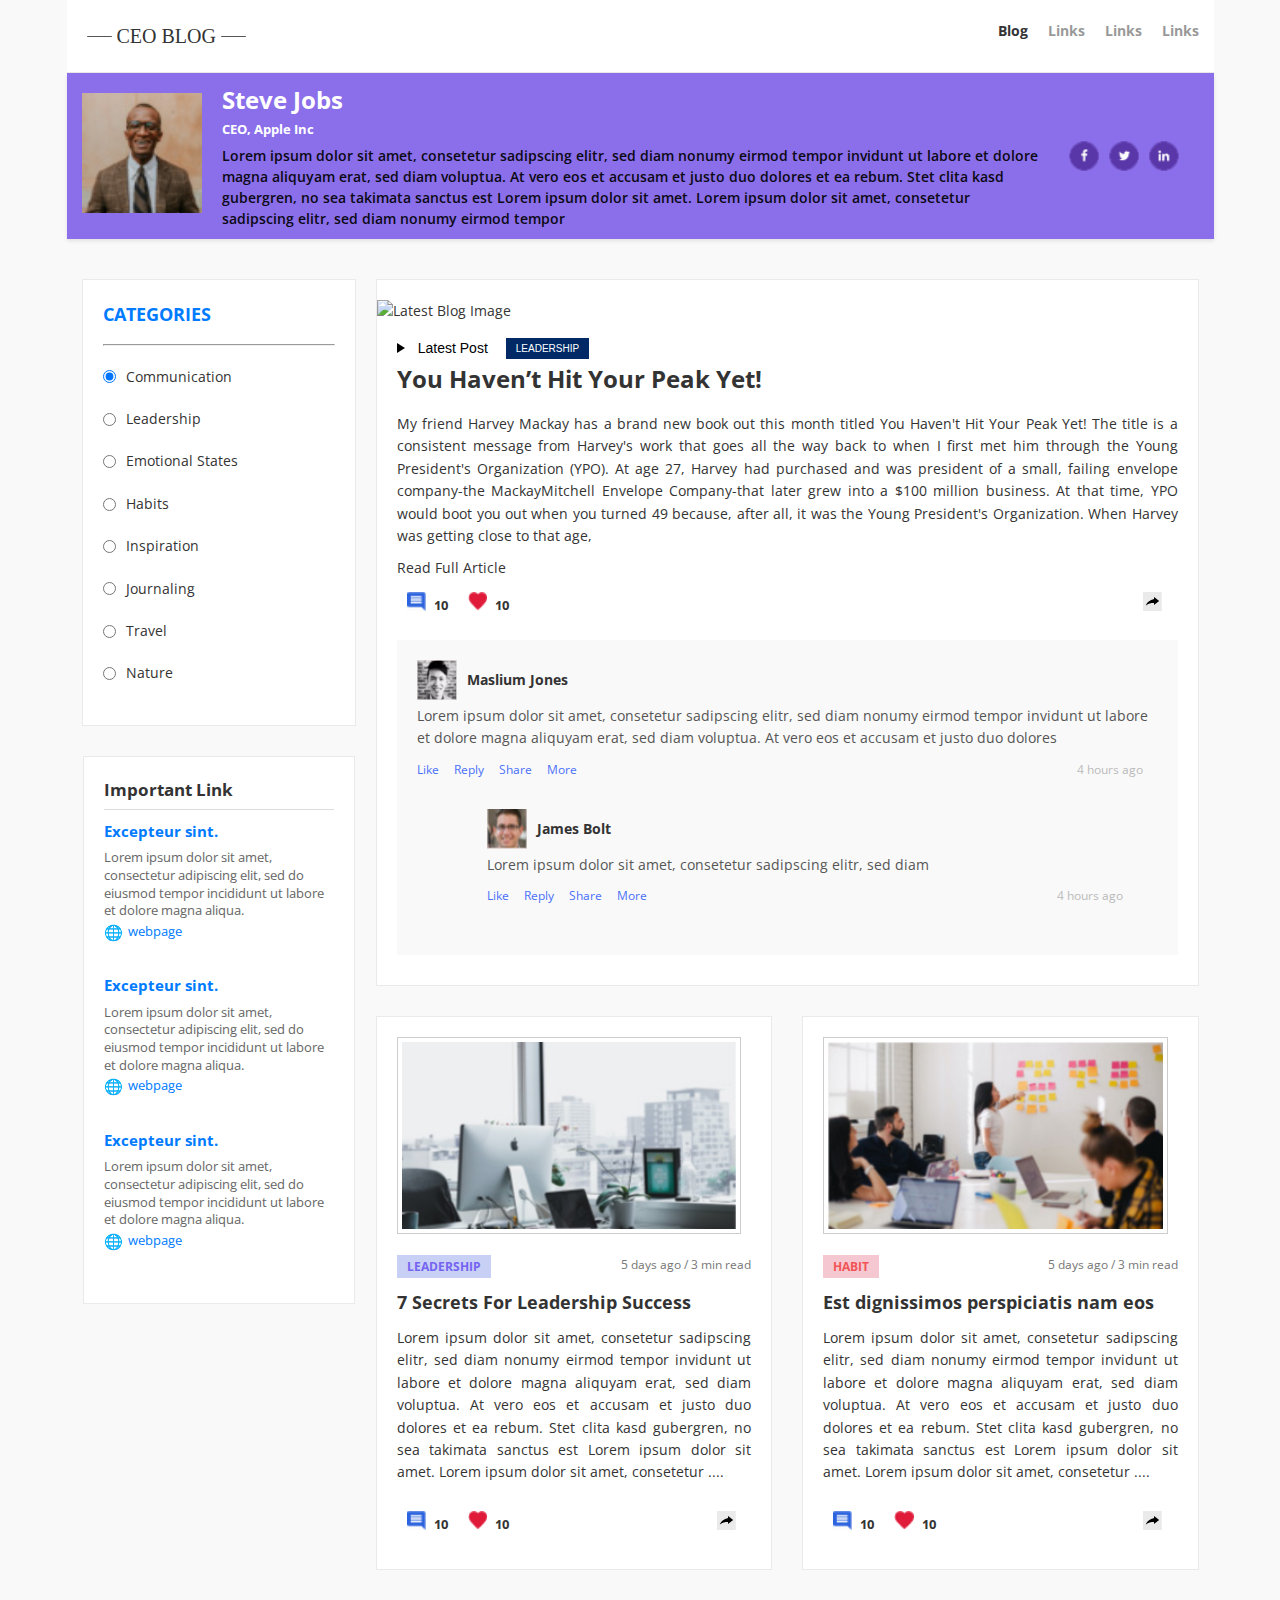
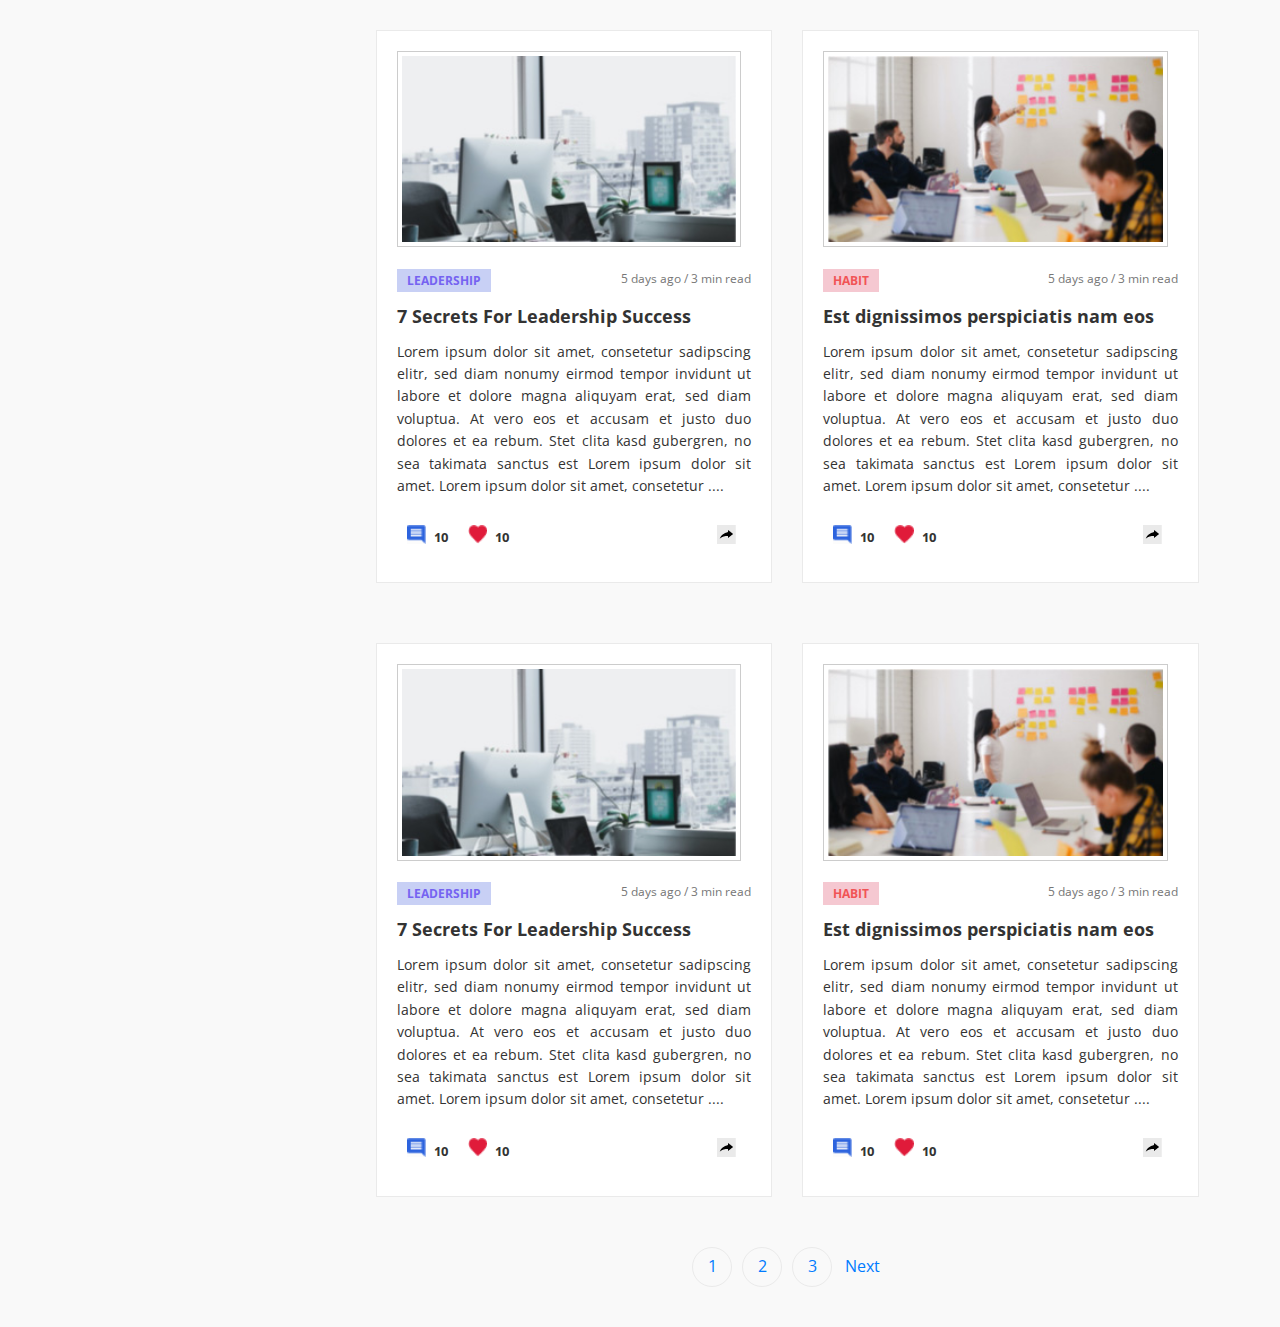
==== commit e4b1f273: "Update index.html" ====
--- a/index.html
+++ b/index.html
@@ -12,7 +12,7 @@
     <!------------------------------------------------ -----CSS Stylesheet---------------------------------------------- -->
     <link rel="stylesheet" href="css/style.css" />
   </head>
-  <body>
+  <body class="special-page">
     <!-- ----------------------------------------------------Header Section --------------------------------------->
 	<header class="header">
 		<div class="container">
@@ -177,7 +177,7 @@
 					Envelope Company-that later grew into a $100 million business. At that time, YPO would boot you out when you
 					turned 49 because, after all, it was the Young President's Organization. When Harvey was getting close to that age, 
 				  </p>
-				  <a href="blog-details.html">Read Full Article</a>
+				  <a href="detail.html">Read Full Article</a>
 			  
 				  <!-- Icons -->
 				  <div class="interaction-bar">
--- a/css/style.css
+++ b/css/style.css
@@ -11,6 +11,18 @@
     color: #333;
     background-color: #f9f9f9;
     line-height: 1.6;
+   
+}
+
+body.special-page {
+    font-family: 'Open Sans', sans-serif;
+    font-size: 14px;
+    color: #333;
+    background-color: #f9f9f9;
+    line-height: 1.6;
+    max-width: 1147px;
+    margin:auto;
+   
 }
 
 /*-------------------------------- Container --------------------------------*/
@@ -876,4 +888,4 @@
         display: block;     /* Ensure buttons stack vertically */
         text-align: center; /* Center text within the button */
     }
-}+}
